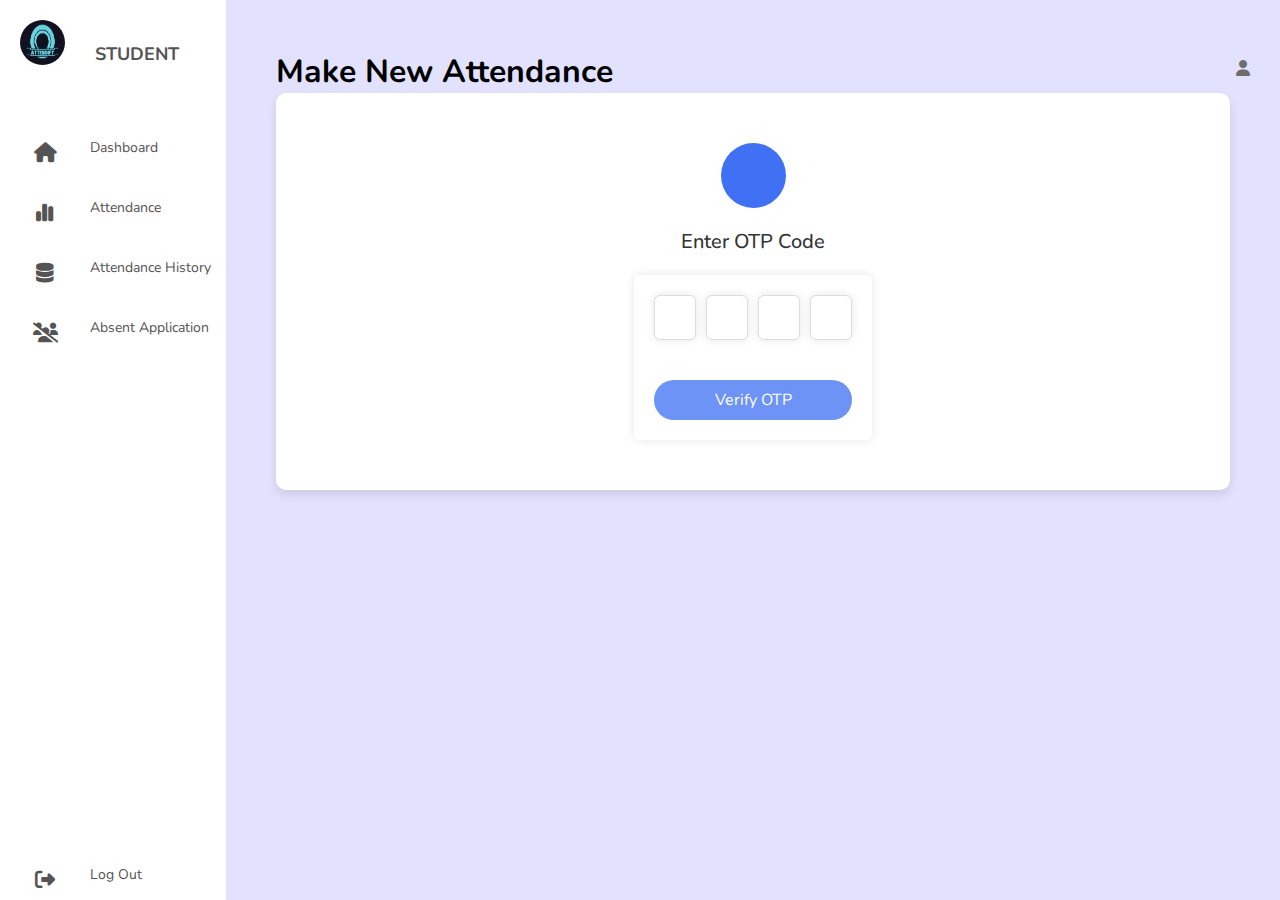
==== src/Student/st_attendance.html @ daf9737f "Added login functionality" ====
<html lang="en">
<head>
    <meta charset="UTF-8">
    <meta name="viewport" content="width=device-width, initial-scale=1.0">
    <title>Attendify</title>
    <link rel="stylesheet" href="styles.css">
    <link rel="stylesheet" href="https://cdnjs.cloudflare.com/ajax/libs/font-awesome/6.5.1/css/all.min.css">
    <script src="script.js"></script>
</head>
<body>
    <div class="container">
        <nav>
            <ul>
                <li><a href="#" class="logo">
                    <img src="logo.png" >
                    <span class="nav-item">Student</span>
                </a></li>
                <li><a href="index.html">
                    <i class="fa-solid fa-house"></i>
                    <span class="nav-item dashboard">Dashboard</span>
                </a></li>
                <li><a href="#">
                    <i class="fa-solid fa-chart-simple"></i>
                    <span class="nav-item">Attendance</span>
                </a></li>
                <li><a href="st_attendance_history.html">
                    <i class="fa-solid fa-database"></i>
                    <span class="nav-item">Attendance History</span>
                </a></li>
                <li><a href="st_absent_application.html">
                    <i class="fa-solid fa-users-slash"></i>
                    <span class="nav-item">Absent Application</span>
                </a></li>
                <li><a href="#" class="logout">
                    <i class="fa-solid fa-right-from-bracket"></i>
                    <span class="nav-item">Log Out</span>
                </a></li>
            </ul>
        </nav>
        <section class="main">
            <div class="main-top">
                <h1>Make New Attendance</h1>
                <i class="fa-solid fa-user"></i>
            </div>
            <div class="mark-attendance">
                <header>
                  <i class="bx bxs-check-shield"></i>
                </header>
                <h4>Enter OTP Code</h4>
                <form action="#">
                  <div class="input-field">
                    <input type="number" />
                    <input type="number" />
                    <input type="number"/>
                    <input type="number"/>
                  </div>
                  <button>Verify OTP</button>
                </form>
              </div>
        </section>
    </div>
</body>
</html>
---- src/Student/styles.css ----
@import url("https://fonts.googleapis.com/css2?family=Nunito:wght@400;600;700&display=swap");
*{
    margin: 0;
    padding: 0;
    outline: none;
    border: none;
    text-decoration: none;
    box-sizing: border-box;
    font-family: "Nunito",sans-serif;
}
body{
    background: rgb(226, 226, 266);
}
nav{
    position: sticky;
    top: 0;
    bottom: 0;
    height: 100vh;
    left: 0;
    width: 90px;
    /* width: 280px; */
    background: #fff;
    overflow: hidden;
    transition: 1s; 
}
nav:hover{
    width: 280px;
    transition: 1s;
}
.logo{
    text-align: center;
    display: flex;
    margin: 10px 0 0 10px;
    padding-bottom: 3rem;
}
.logo img{
    width: 45px;
    height: 45px;
    border-radius: 50%;
}
.logo span{
    font-weight: bold;
    padding-left: 20px;
    font-size: 18px;
    margin-top: 10px;
    text-transform: uppercase;
}
a{
    position: relative;
    width: 280px;
    font-size: 14px;
    color: rgb(85,83,83);
    display: table;
    padding: 10px;
}
nav .fa-solid{
    position: relative;
    width: 70px;
    height: 40px;
    top: 20px;
    font-size: 20px;
    text-align: center;
}
.nav-item{
    position: relative;
    top:12px;
    margin-left: 10px;
}
a:hover{
    background: #eee;
    transition: 0.5s;
}
a:hover i{
    color: #0000ff;
}
.logout{
    position: absolute;
    bottom: 0;
}
.container{
    display: flex;
}

/* Main Section : Dashboard*/
.main{
    position: relative;
    padding: 50px;
    width: 100%;
}
.main-top{
    display: flex;
    width: 100%;
}
.main-top i{
    position: absolute;
    right: 0;
    margin: 10px 30px;
    color: rgb(110,109,109);
    cursor: pointer;
}
.main .modules{
    display: flex;
    width: 100%;
    margin-left: 120px;
}
.modules .card{
    width: 25%;
    margin: 10px;
    background: #fff;
    text-align: center;
    border-radius: 10px;
    padding: 10px;
    box-shadow: 0 20px 35px rgba(0,0,0,0.1);
}
.modules .card p{
    text-transform: uppercase;
    font-size: 12px;
    margin-bottom: 15px;
}
.modules table{
    margin: auto;
}
.modules .per span{
    padding: 5px;
    border-radius: 10px;
    background: rgb(223,223,223);
}
.modules td{
    font-size: 14px;
    padding-right: 10px;
}
.modules .card button{
    width: 100%;
    text-decoration: #333;
    margin-top: 8px;
    padding: 7px;
    cursor: pointer;
    border-radius: 10px;
    background: transparent;
    border: 1px solid #0000ff;
}
.modules .card button:hover{
    background: #0000ff;
    color: #fff;
    transition: 0.5s;
}

/* Upcoming Classes */
.upcoming-class {
    margin-top: 10px; /* Increase the top margin for upcoming class */
    text-transform: capitalize;
}

.class-list {
    width: 100%;
    padding: 30px; /* Increase padding for the class list */
    margin-top: 20px; /* Increase top margin for the class list */
    background: #fff;
    border-radius: 15px; /* Slightly increase border radius */
    box-shadow: 0 20px 35px rgba(0,0,0,0.1);
}

.table {
    border-collapse: collapse;
    margin: 70px 0; /* Increase the top margin for the table */
    font-size: 15px;
    min-width: 100%;
    overflow: hidden;
    border-radius: 15px 15px 0 0; /* Slightly increase border radius */
}

table thead tr {
    color: #fff;
    background: #0000ff;
    text-align: left;
    font-weight: bold;
}

.table th,
.table td {
    padding: 15px 20px; /* Increase cell padding */
}

.table tbody tr {
    border-bottom: 2px solid #ddd; /* Increase the border thickness */
    padding: 15px 0; /* Increase padding for each row */
}

.table tbody tr:nth-of-type(even) {
    background: #f3f3f3;
}

.table tbody tr.active {
    font-weight: bold;
    color: #0000ff;
}

.table tbody tr:last-of-type {
    border-bottom: 3px solid #0000ff; /* Increase the border thickness at the last row */
}

/* Student Attendance */
:where(.mark-attendance, form, .input-field, header) {
    display: flex;
    flex-direction: column;
    align-items: center;
    justify-content: center;
  }
  .mark-attendance {
    background: #fff;
    padding: 50px 75px;
    border-radius: 10px;
    row-gap: 20px;
    box-shadow: 0 5px 10px rgba(0, 0, 0, 0.1);
  }
  .mark-attendance header {
    height: 65px;
    width: 65px;
    background: #4070f4;
    color: #fff;
    font-size: 2.5rem;
    border-radius: 50%;
  }
  .mark-attendance h4 {
    font-size: 1.25rem;
    color: #333;
    font-weight: 500;
  }
  form .input-field {
    flex-direction: row;
    column-gap: 10px;
  }
  .input-field input {
    height: 45px;
    width: 42px;
    border-radius: 6px;
    outline: none;
    font-size: 1.125rem;
    text-align: center;
    border: 1px solid #ddd;
  }
  .input-field input:focus {
    box-shadow: 0 1px 0 rgba(0, 0, 0, 0.1);
  }
  .input-field input::-webkit-inner-spin-button,
  .input-field input::-webkit-outer-spin-button {
    display: none;
  }
  form button {
    margin-top: 25px;
    width: 100%;
    color: #fff;
    font-size: 1rem;
    border: none;
    padding: 9px 0;
    cursor: pointer;
    border-radius: 20px;
    pointer-events: none;
    background: #6e93f7;
    transition: all 0.2s ease;
  }
  form button.active {
    background: #4070f4;
    pointer-events: auto;
  }
  form button:hover {
    background: #0e4bf1;
  }

  /* Today Classes */
.Attendance{
    margin-top: 20px;
    text-transform: capitalize;
}
.attendance-list{
    width: 100%;
    padding: 10px;
    margin-top: 10px;
    background: #fff;
    border-radius: 10px;
    box-shadow: 0 20px 35px rgba(0,0,0,0.1);
}
.table{
    border-collapse: collapse;
    margin: 25px 0;
    font-size: 15px;
    min-width: 100%;
    overflow: hidden;
    border-radius: 10px 10px 0 0;
} 
table thead tr{
    color: #fff;
    background: #0000ff;
    text-align: left;
    font-weight: bold;
}
.table th
.table td{
    padding: 12px 15px;
}
.table tbody tr{
    border-bottom: 1px solid #ddd;
}
.table tbody tr:nth-of-type(even){
    background: #f3f3f3;
}
.table tbody tr.active{
    font-weight: bold;
    color: #0000ff;
}
.table tbody tr:last-of-type{
    border-bottom: 2px solid #0000ff;
}


/* Absent Application */
#absent-application #absentForm{
    width: 50%;
    margin: 20px;
    margin-left: 300px;
    background: #fff;
    text-align: center;
    border-radius: 10px;
    padding: 40px;
    box-shadow: 0 20px 35px rgba(0,0,0,0.1);
}
form {
    max-width: 500px;
    margin: auto;
    background-color: #fff;
    padding: 20px;
    border-radius: 5px;
    box-shadow: 0 0 10px rgba(0, 0, 0, 0.1);
}
label {
    display: block;
    margin-bottom: 8px;
}
input, select,textarea {
    width: 100%;
    padding: 10px;
    margin-bottom: 15px;
    box-sizing: border-box;
    border-radius: 5px;
    box-shadow: 0 0 10px rgba(0, 0, 0, 0.1);
}
button {
    background-color: #4caf50;
    color: #fff;
    padding: 10px 15px;
    border: none;
    border-radius: 5px;
    cursor: pointer;
}
button[type="reset"] {
    background-color: #f44336;
}
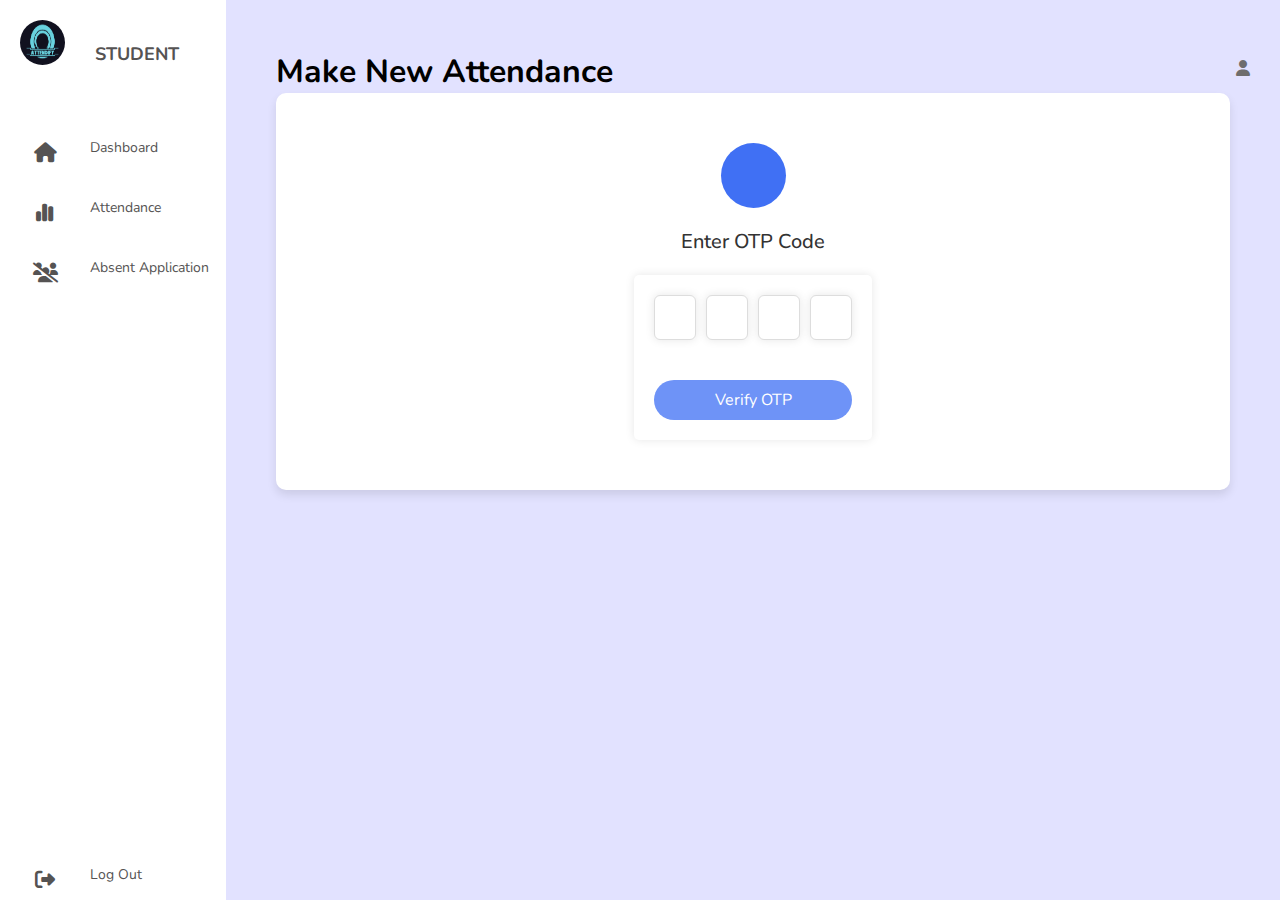
==== commit 7883207b: "Final Commit" ====
--- a/src/Student/st_attendance.html
+++ b/src/Student/st_attendance.html
@@ -22,10 +22,6 @@
                 <li><a href="#">
                     <i class="fa-solid fa-chart-simple"></i>
                     <span class="nav-item">Attendance</span>
-                </a></li>
-                <li><a href="st_attendance_history.html">
-                    <i class="fa-solid fa-database"></i>
-                    <span class="nav-item">Attendance History</span>
                 </a></li>
                 <li><a href="st_absent_application.html">
                     <i class="fa-solid fa-users-slash"></i>
--- a/src/Student/styles.css
+++ b/src/Student/styles.css
@@ -255,7 +255,6 @@
     padding: 9px 0;
     cursor: pointer;
     border-radius: 20px;
-    pointer-events: none;
     background: #6e93f7;
     transition: all 0.2s ease;
   }
@@ -264,7 +263,7 @@
     pointer-events: auto;
   }
   form button:hover {
-    background: #0e4bf1;
+    background: #032277;
   }
 
   /* Today Classes */
